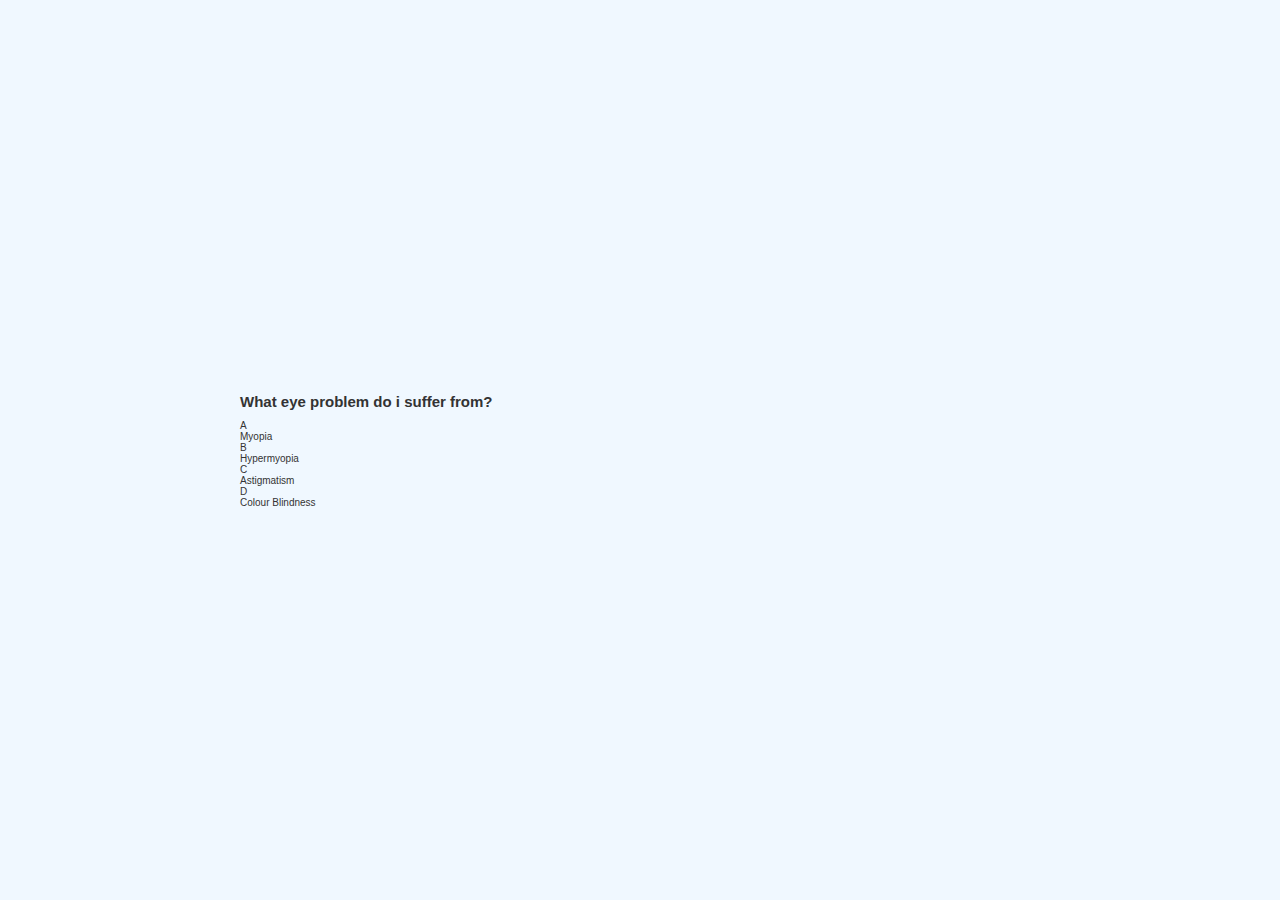
==== game.html @ f78bd310 "first update." ====
<!DOCTYPE html>
<html lang="en">
<head>
    <meta charset="UTF-8">
    <meta name="viewport" content="width=device-width, initial-scale=1.0">
    <title>3via! - Game</title>
    <link rel="stylesheet" href="./style.css">
    <link rel="stylesheet" href="game.css">
</head>
<body>
    <div class="container">
        <div id="game" class="justify-center flex-column">
            <h2 id="question">Can you answer these questions correctly?</h2>
            <div class="option-container">
                <p class="option-prefix">A</p>
                <p class="option-text" data-number="1">Option 1</p>
            </div>
            <div class="option-container">
                <p class="option-prefix">B</p>
                <p class="option-text" data-number="2">Option 2</p>
            </div>
            <div class="option-container">
                <p class="option-prefix">C</p>
                <p class="option-text" data-number="3">Option 3</p>
            </div>
            <div class="option-container">
                <p class="option-prefix">D</p>
                <p class="option-text" data-number="4">Option 4</p>
            </div>
        </div>
    </div>
    <script src="./main.js"></script>
</body>
</html>
---- style.css ----
:root{
    background-color: aliceblue;
    font-size: 62.5%;
}

*{
    box-sizing: border-box;
    font-family: Arial, Helvetica, sans-serif;
    padding: 0;
    margin: 0;
    color: #333;
}

h1, h2, h3, h4{
    margin-bottom: 1rem;
}

h1 {
    font-size: 5.4rem;
    margin-bottom: 5 rem;
    color: #55a5eb;
}

/*utilities*/

.container{
    width: 100vw;
    height: 100vh;
    display: flex;
    justify-content: center;
    align-items: center;
    max-width: 80rem;
    margin: 0 auto;
}

.container > * {
    width: 100%;
}

.flex-column {
    display: flex;
    flex-direction: column;
}
.flex-center {
    justify-content: center;
    align-items: center;
}

.justify-center{
    justify-content: center;
}

.text-center {
    text-align: center;
}

.hidden {
    display: none;
}

/*buttons*/
.btn {
    font-size: 3.5rem;
    padding: 1rem 0;
    width: 15rem;
    text-align: center;
    border: 0.1rem solid #55a5eb;
    border-radius: 4rem;
    margin-bottom: 1rem;
    text-decoration: none;
    color: #55a5eb;
    background-color: navajowhite;
}

.btn:hover {
    cursor: pointer;
    box-shadow: 0 0.4rem 0.4rem 0 rgba(86, 185, 235, 0.5);
    transform: translateY(-0.2rem);
    transition: ease-out;
}

.btn[disabled]:hover {
cursor: not-allowed;
box-shadow: none;
transform: none;
}
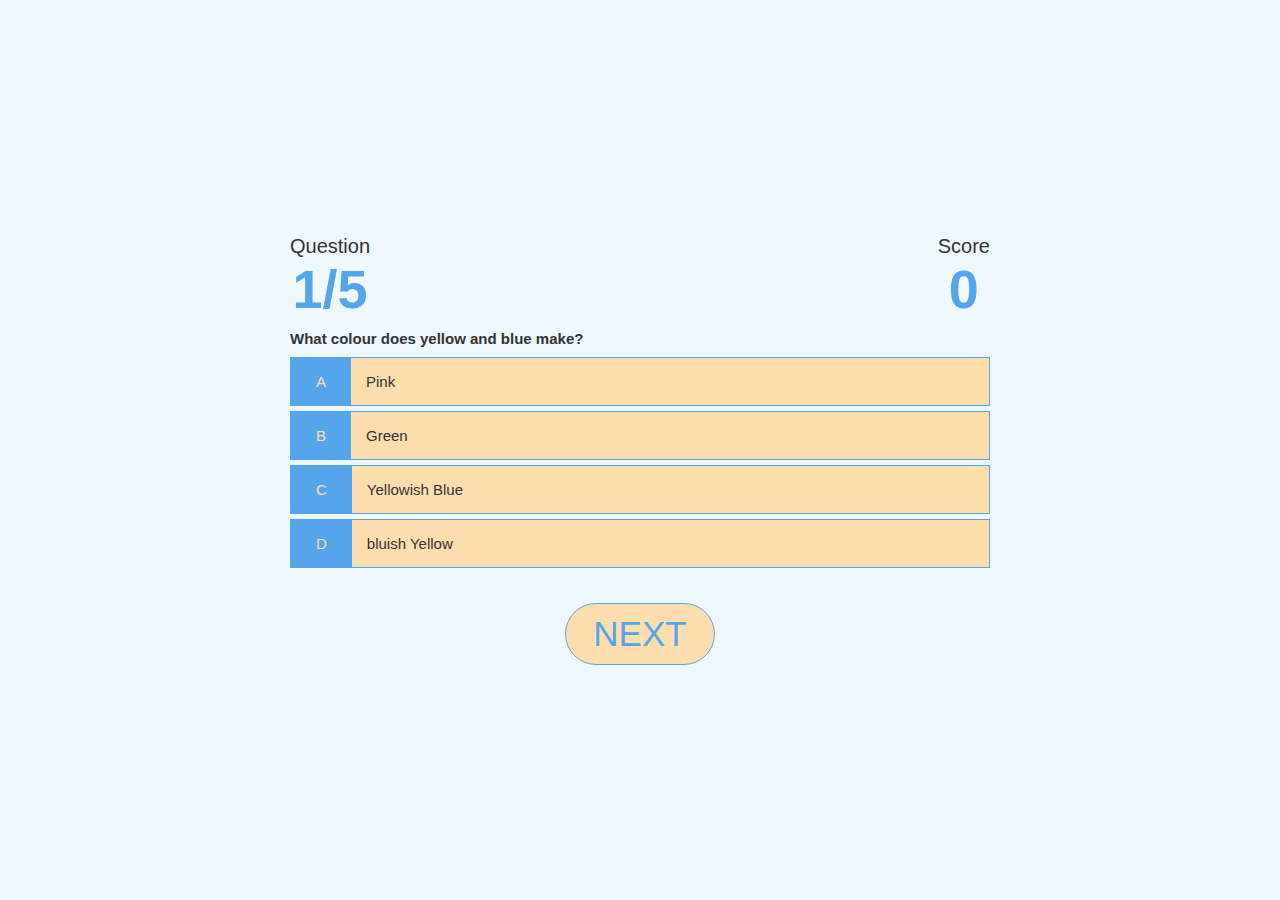
==== commit b43ba739: "second update" ====
--- a/game.html
+++ b/game.html
@@ -5,28 +5,49 @@
     <meta name="viewport" content="width=device-width, initial-scale=1.0">
     <title>3via! - Game</title>
     <link rel="stylesheet" href="./style.css">
-    <link rel="stylesheet" href="game.css">
+    <link rel="stylesheet" href="./game.css">
 </head>
 <body>
     <div class="container">
         <div id="game" class="justify-center flex-column">
+            <div id="hud">
+                <div id="hud-item">
+                    <p class="hud-prefix">
+                        Question
+                    </p>
+                    <h1 class="hud-main-text" id = "questionCounterUpdate">
+                      
+                    </h1>
+                </div>
+                <div id="hud-item">
+                    <p class="hud-prefix">
+                        Score
+                    </p>
+                    <h1 class="hud-main-text" id="scoreUpdate">
+                        0
+                    </h1>
+                </div>
+            </div>
             <h2 id="question">Can you answer these questions correctly?</h2>
-            <div class="option-container">
-                <p class="option-prefix">A</p>
-                <p class="option-text" data-number="1">Option 1</p>
+            <div class="choice-container">
+                <p class="choice-prefix">A</p>
+                <p class="choice-text" data-number="1">choice 1</p>
             </div>
-            <div class="option-container">
-                <p class="option-prefix">B</p>
-                <p class="option-text" data-number="2">Option 2</p>
+            <div class="choice-container">
+                <p class="choice-prefix">B</p>
+                <p class="choice-text" data-number="2">choice 2</p>
             </div>
-            <div class="option-container">
-                <p class="option-prefix">C</p>
-                <p class="option-text" data-number="3">Option 3</p>
+            <div class="choice-container">
+                <p class="choice-prefix">C</p>
+                <p class="choice-text" data-number="3">choice 3</p>
             </div>
-            <div class="option-container">
-                <p class="option-prefix">D</p>
-                <p class="option-text" data-number="4">Option 4</p>
+            <div class="choice-container">
+                <p class="choice-prefix">D</p>
+                <p class="choice-text" data-number="4">choice 4</p>
             </div>
+                <div class="flex-column flex-center text-center justify-center flex-end nxt-btn">
+                    <button type="submit" id ="next-button" class = "btn">NEXT</button>
+                </div>
         </div>
     </div>
     <script src="./main.js"></script>
--- a/style.css
+++ b/style.css
@@ -31,6 +31,7 @@
     align-items: center;
     max-width: 80rem;
     margin: 0 auto;
+    padding: 5rem;
 }
 
 .container > * {
@@ -54,11 +55,18 @@
     text-align: center;
 }
 
+.flex-end{
+    justify-items: right;
+}
 .hidden {
     display: none;
 }
 
 /*buttons*/
+.nxt-btn {
+padding-top: 3rem;
+}
+
 .btn {
     font-size: 3.5rem;
     padding: 1rem 0;
@@ -83,4 +91,19 @@
 cursor: not-allowed;
 box-shadow: none;
 transform: none;
+}
+
+#next-button {
+    text-decoration: none;
+    margin: 0;
+}
+
+.vw-btn {
+    text-decoration: none;
+   
+}
+
+#view-button {
+    font-size: 2rem;
+    font-weight: bolder;
 }--- a/game.css
+++ b/game.css
@@ -0,0 +1,51 @@
+.choice-container {
+    display: flex;
+    margin-bottom: 0.5rem;
+    width: 100%;
+    font-size: 1.5rem;
+    border: 0.1rem solid #55a5eb;
+    background-color: navajowhite;
+}
+
+.choice-container:hover {
+    cursor: pointer;
+    cursor: pointer;
+    box-shadow: 0 0.4rem 0.4rem 0 rgba(86, 185, 235, 0.5);
+    transform: translateY(-0.2rem);
+    transition: ease-out;
+}
+.choice-prefix {
+    padding: 1.5rem 2.5rem;
+    background-color: #55a5eb;
+    color: navajowhite;
+}
+
+.choice-text {
+    padding: 1.5rem;
+    width: 100vw;
+}
+
+.correct {
+    color: rgb(255, 255, 255);
+    background-color: rgb(34, 150, 34);
+}
+
+.incorrect {
+    color: rgb(255, 255, 255);
+    background-color: red;
+}
+
+/*HUD*/
+
+#hud {
+    display: flex;
+    justify-content: space-between;
+}
+
+.hud-prefix {
+    font-size: 2rem;
+}
+
+.hud-main-text {
+    text-align: center;
+}